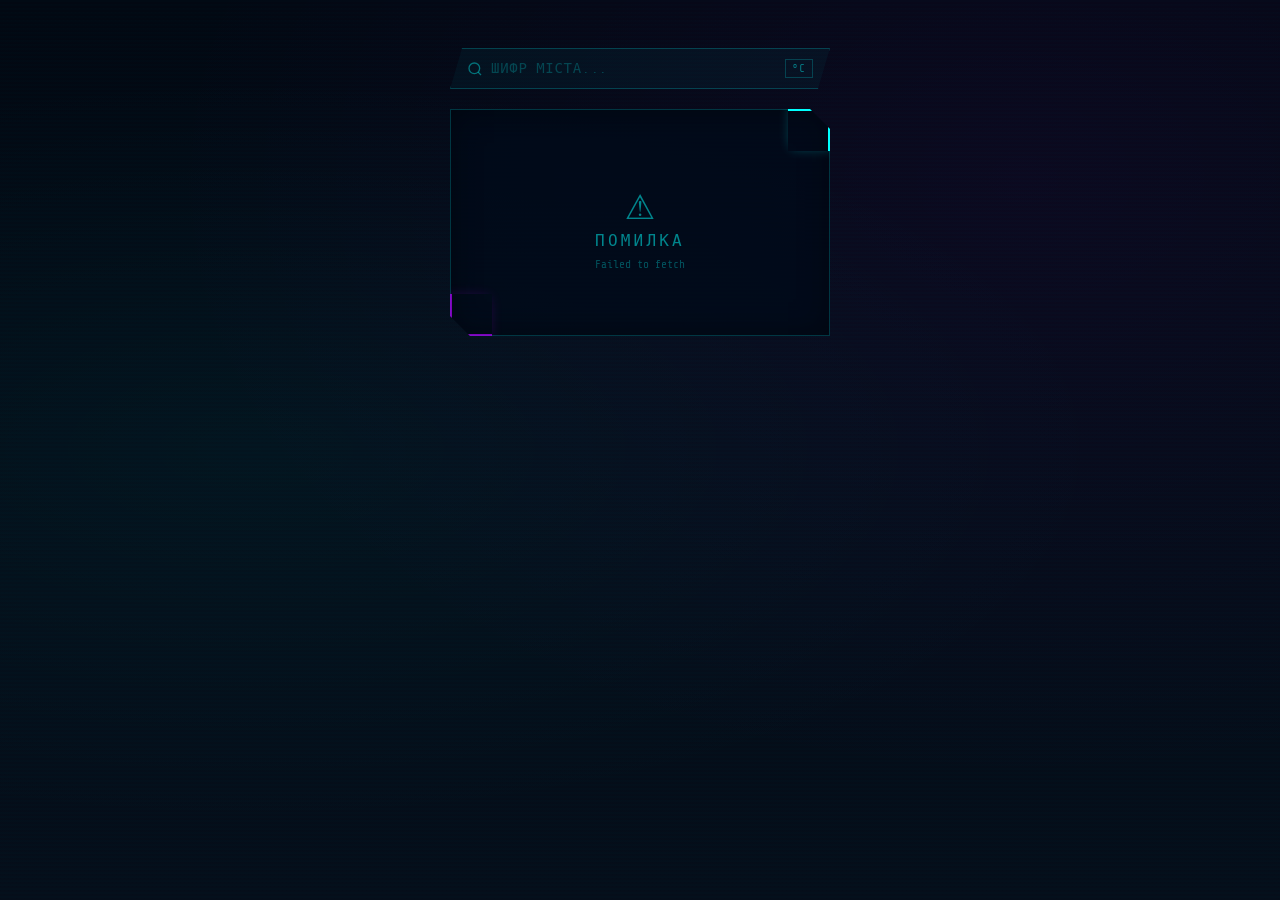
==== index.html @ b9a844d2 "Add files via upload" ====
<!DOCTYPE html>
<html lang="uk">
<head>
    <meta charset="UTF-8">
    <meta name="viewport" content="width=device-width, initial-scale=1.0">
    <title>Погода - Cyberpunk</title>
    <link href="https://fonts.googleapis.com/css2?family=Orbitron:wght@400;700;900&family=Share+Tech+Mono&family=Rajdhani:wght@300;400;600&display=swap" rel="stylesheet">
    <link rel="stylesheet" href="style.css">
</head>
<body>
    <div class="page">
        <div class="wrap">
            <!-- Пошук -->
            <div class="searchWrap">
                <div class="searchBox">
                    <span class="searchIcon">
                        <svg width="16" height="16" viewBox="0 0 24 24" fill="none" stroke="currentColor" stroke-width="2">
                            <circle cx="11" cy="11" r="8"/>
                            <path d="m21 21-4.3-4.3"/>
                        </svg>
                    </span>
                    <input 
                        type="text" 
                        id="cityInput" 
                        class="searchInput" 
                        placeholder="ШИФР МІСТА..."
                        autocomplete="off"
                    >
                    <button class="unitToggle" id="unitToggle">°C</button>
                </div>
                <div class="dropdown" id="dropdown"></div>
            </div>

            <!-- Картка погоди -->
            <div class="card" id="weatherCard">
                <div class="hero">
                    <div class="city" id="cityName">КИЇВ, UA</div>
                    <div class="temp" id="temperature">21°</div>
                    <div class="condition" id="condition">Хмарно з проясненнями</div>
                    <div class="hiLo">
                        <span class="hiLoItem">▲ <span id="highTemp">24°</span></span>
                        <span class="hiLoItem">▼ <span id="lowTemp">18°</span></span>
                    </div>
                </div>

                <hr class="divider">

                <div class="stats">
                    <div class="stat">
                        <span class="statIcon">
                            <svg width="18" height="18" viewBox="0 0 24 24" fill="none" stroke="currentColor" stroke-width="1.5">
                                <path d="M12 2v4M12 18v4M4.93 4.93l2.83 2.83M16.24 16.24l2.83 2.83M2 12h4M18 12h4M4.93 19.07l2.83-2.83M16.24 7.76l2.83-2.83"/>
                            </svg>
                        </span>
                        <span class="statLabel">Вологість</span>
                        <span class="statValue" id="humidity">65%</span>
                    </div>
                    <div class="stat">
                        <span class="statIcon">
                            <svg width="18" height="18" viewBox="0 0 24 24" fill="none" stroke="currentColor" stroke-width="1.5">
                                <path d="M12 2C8 2 4.5 4.5 4.5 9c0 3.5 3 6 7.5 9 4.5-3 7.5-5.5 7.5-9 0-4.5-3.5-7-7.5-7z"/>
                            </svg>
                        </span>
                        <span class="statLabel">Вітер</span>
                        <span class="statValue" id="windSpeed">5 м/с</span>
                    </div>
                    <div class="stat">
                        <span class="statIcon">
                            <svg width="18" height="18" viewBox="0 0 24 24" fill="none" stroke="currentColor" stroke-width="1.5">
                                <circle cx="12" cy="12" r="3"/>
                                <path d="M12 22C8 22 4 18 4 12S8 2 12 2s8 4 8 8-4 8-8 8z"/>
                            </svg>
                        </span>
                        <span class="statLabel">Видимість</span>
                        <span class="statValue" id="visibility">10 км</span>
                    </div>
                </div>

                <hr class="divider">

                <div class="weekly" id="weeklyForecast">
                    <div class="weekRow">
                        <span class="weekDay">ПН</span>
                        <span class="weekIcon">☀️</span>
                        <span class="weekTemps">
                            <span class="weekHigh">22°</span>
                            <span class="weekLow">15°</span>
                        </span>
                    </div>
                    <div class="weekRow">
                        <span class="weekDay">ВТ</span>
                        <span class="weekIcon">⛅</span>
                        <span class="weekTemps">
                            <span class="weekHigh">20°</span>
                            <span class="weekLow">14°</span>
                        </span>
                    </div>
                    <div class="weekRow">
                        <span class="weekDay">СР</span>
                        <span class="weekIcon">🌧️</span>
                        <span class="weekTemps">
                            <span class="weekHigh">18°</span>
                            <span class="weekLow">13°</span>
                        </span>
                    </div>
                </div>
            </div>
        </div>
    </div>

    <script src="script.js"></script>
</body>
</html>
---- style.css ----
/* Скидання стилів */
* {
    margin: 0;
    padding: 0;
    box-sizing: border-box;
}

body {
    font-family: 'Rajdhani', sans-serif;
}

/* Основна сторінка */
.page {
    min-height: 100vh;
    background: #020812;
    background-image:
        radial-gradient(ellipse at 20% 50%, rgba(0, 255, 255, 0.04) 0%, transparent 60%),
        radial-gradient(ellipse at 80% 20%, rgba(180, 0, 255, 0.05) 0%, transparent 60%),
        linear-gradient(180deg, #020812 0%, #050e1a 100%);
    color: #e0f7ff;
    display: flex;
    flex-direction: column;
    align-items: center;
    justify-content: flex-start;
    padding: 3rem 1rem;
    font-family: 'Rajdhani', sans-serif;
    position: relative;
}

/* Scanline overlay */
.page::before {
    content: '';
    position: fixed;
    inset: 0;
    background: repeating-linear-gradient(
        0deg,
        transparent,
        transparent 2px,
        rgba(0, 255, 255, 0.012) 2px,
        rgba(0, 255, 255, 0.012) 4px
    );
    pointer-events: none;
    z-index: 0;
}

.wrap {
    position: relative;
    z-index: 1;
    width: 100%;
    max-width: 380px;
    display: flex;
    flex-direction: column;
    gap: 1.25rem;
}

/* ── Search ── */
.searchWrap {
    position: relative;
}

.searchBox {
    display: flex;
    align-items: center;
    gap: 0.5rem;
    padding: 0.625rem 1rem;
    background: rgba(0, 255, 255, 0.04);
    border: 1px solid rgba(0, 255, 255, 0.2);
    clip-path: polygon(12px 0%, 100% 0%, calc(100% - 12px) 100%, 0% 100%);
    transition: border-color 0.2s, box-shadow 0.2s;
}

.searchBox:focus-within {
    border-color: rgba(0, 255, 255, 0.6);
    box-shadow: 0 0 16px rgba(0, 255, 255, 0.15), inset 0 0 12px rgba(0, 255, 255, 0.05);
}

.searchIcon {
    color: rgba(0, 255, 255, 0.4);
    flex-shrink: 0;
    display: flex;
}

.searchInput {
    background: transparent;
    border: none;
    outline: none;
    flex: 1;
    font-size: 0.875rem;
    color: #b0faff;
    font-family: 'Share Tech Mono', monospace;
    letter-spacing: 0.05em;
}

.searchInput::placeholder {
    color: rgba(0, 255, 255, 0.22);
}

.unitToggle {
    background: none;
    border: 1px solid rgba(0, 255, 255, 0.2);
    cursor: pointer;
    font-size: 0.7rem;
    color: rgba(0, 255, 255, 0.45);
    font-family: 'Share Tech Mono', monospace;
    padding: 2px 6px;
    letter-spacing: 0.08em;
    transition: color 0.2s, border-color 0.2s, box-shadow 0.2s;
}

.unitToggle:hover {
    color: #00ffff;
    border-color: rgba(0, 255, 255, 0.6);
    box-shadow: 0 0 8px rgba(0, 255, 255, 0.2);
}

.dropdown {
    position: absolute;
    top: calc(100% + 4px);
    left: 0;
    right: 0;
    background: #040e1a;
    border: 1px solid rgba(0, 255, 255, 0.2);
    overflow: hidden;
    z-index: 10;
    box-shadow: 0 8px 32px rgba(0, 0, 0, 0.6), 0 0 20px rgba(0, 255, 255, 0.08);
    display: none;
}

.dropdown.active {
    display: block;
}

.dropdownItem {
    display: block;
    width: 100%;
    padding: 0.625rem 1rem;
    font-size: 0.8rem;
    color: rgba(0, 255, 255, 0.55);
    background: none;
    border: none;
    cursor: pointer;
    text-align: left;
    font-family: 'Share Tech Mono', monospace;
    letter-spacing: 0.05em;
    transition: background 0.15s, color 0.15s;
}

.dropdownItem:hover {
    background: rgba(0, 255, 255, 0.07);
    color: #00ffff;
}

/* ── Card ── */
.card {
    background: rgba(0, 10, 25, 0.8);
    border: 1px solid rgba(0, 255, 255, 0.18);
    padding: 2rem;
    display: flex;
    flex-direction: column;
    gap: 1.5rem;
    position: relative;
    clip-path: polygon(0 0, calc(100% - 20px) 0, 100% 20px, 100% 100%, 20px 100%, 0 calc(100% - 20px));
    box-shadow:
        0 0 40px rgba(0, 255, 255, 0.06),
        inset 0 0 30px rgba(0, 0, 0, 0.4);
}

/* Corner accent lines */
.card::before {
    content: '';
    position: absolute;
    top: -1px;
    right: -1px;
    width: 40px;
    height: 40px;
    border-top: 2px solid #00ffff;
    border-right: 2px solid #00ffff;
    box-shadow: 4px -4px 12px rgba(0, 255, 255, 0.4);
}

.card::after {
    content: '';
    position: absolute;
    bottom: -1px;
    left: -1px;
    width: 40px;
    height: 40px;
    border-bottom: 2px solid rgba(180, 0, 255, 0.7);
    border-left: 2px solid rgba(180, 0, 255, 0.7);
    box-shadow: -4px 4px 12px rgba(180, 0, 255, 0.3);
}

/* ── Hero ── */
.city {
    font-family: 'Share Tech Mono', monospace;
    font-size: 0.7rem;
    letter-spacing: 0.25em;
    text-transform: uppercase;
    color: rgba(0, 255, 255, 0.4);
    margin-bottom: 1rem;
}

.temp {
    font-family: 'Orbitron', sans-serif;
    font-size: 5.5rem;
    font-weight: 900;
    line-height: 1;
    color: #fff;
    text-shadow:
        0 0 20px rgba(0, 255, 255, 0.8),
        0 0 60px rgba(0, 255, 255, 0.3),
        0 0 100px rgba(0, 255, 255, 0.1);
    letter-spacing: -0.02em;
}

.condition {
    font-family: 'Rajdhani', sans-serif;
    font-size: 1rem;
    font-weight: 300;
    letter-spacing: 0.3em;
    text-transform: uppercase;
    color: rgba(0, 255, 255, 0.5);
    margin-top: 0.5rem;
}

.hiLo {
    display: flex;
    align-items: center;
    gap: 1rem;
    margin-top: 0.625rem;
}

.hiLoItem {
    display: flex;
    align-items: center;
    gap: 3px;
    font-family: 'Share Tech Mono', monospace;
    font-size: 0.75rem;
    color: rgba(0, 255, 255, 0.35);
}

/* ── Divider ── */
.divider {
    border: none;
    height: 1px;
    background: linear-gradient(90deg, transparent, rgba(0, 255, 255, 0.25), transparent);
    margin: 0;
}

/* ── Stats ── */
.stats {
    display: grid;
    grid-template-columns: repeat(3, 1fr);
    gap: 0.5rem;
    text-align: center;
}

.stat {
    display: flex;
    flex-direction: column;
    align-items: center;
    gap: 0.375rem;
}

.statIcon {
    color: rgba(0, 255, 255, 0.4);
    display: flex;
}

.statLabel {
    font-family: 'Share Tech Mono', monospace;
    font-size: 0.55rem;
    text-transform: uppercase;
    letter-spacing: 0.18em;
    color: rgba(0, 255, 255, 0.25);
}

.statValue {
    font-family: 'Orbitron', sans-serif;
    font-size: 0.8rem;
    font-weight: 400;
    color: #b0faff;
    text-shadow: 0 0 10px rgba(0, 255, 255, 0.4);
}

/* ── Weekly ── */
.weekly {
    display: flex;
    flex-direction: column;
    gap: 0.375rem;
}

.weekRow {
    display: flex;
    align-items: center;
    justify-content: space-between;
    padding: 0.375rem 0.5rem;
    border: 1px solid transparent;
    transition: border-color 0.2s, background 0.2s;
}

.weekRow:hover {
    border-color: rgba(0, 255, 255, 0.12);
    background: rgba(0, 255, 255, 0.03);
}

.weekDay {
    font-family: 'Share Tech Mono', monospace;
    font-size: 0.7rem;
    letter-spacing: 0.1em;
    color: rgba(0, 255, 255, 0.35);
    width: 3rem;
}

.weekIcon {
    font-size: 1.1rem;
}

.weekTemps {
    display: flex;
    align-items: center;
    gap: 0.625rem;
    font-family: 'Orbitron', sans-serif;
    font-size: 0.7rem;
}

.weekHigh {
    color: #b0faff;
    text-shadow: 0 0 8px rgba(0, 255, 255, 0.4);
}

.weekLow {
    color: rgba(0, 255, 255, 0.25);
}

/* Адаптивність */
@media (max-width: 480px) {
    .page {
        padding: 1.5rem 0.75rem;
    }
    
    .card {
        padding: 1.5rem;
    }
    
    .temp {
        font-size: 4rem;
    }
    
    .stats {
        gap: 0.25rem;
    }
}
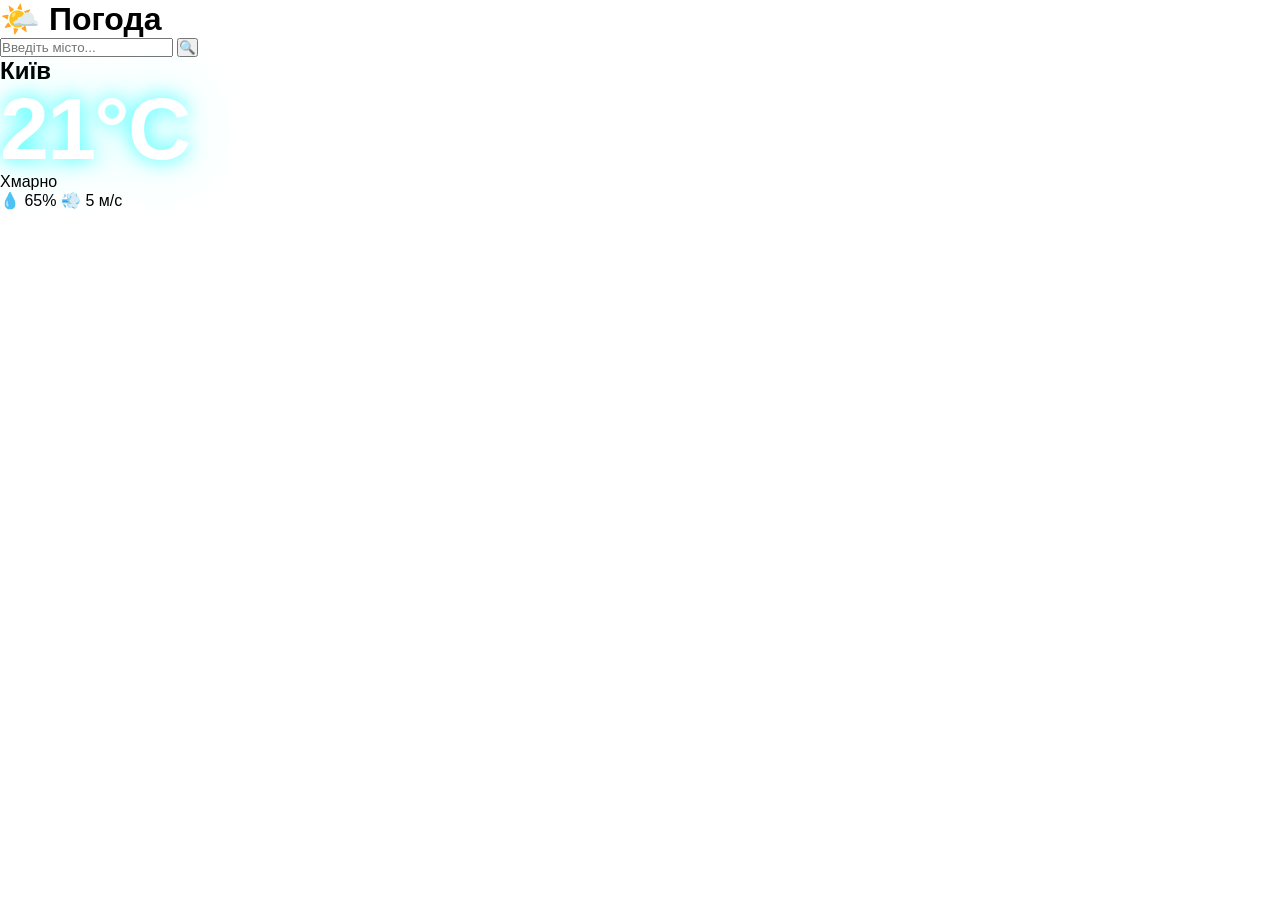
==== commit 42137be7: "Revise title and improve weather card structure Updated the title and restructured the weather card " ====
--- a/index.html
+++ b/index.html
@@ -3,111 +3,29 @@
 <head>
     <meta charset="UTF-8">
     <meta name="viewport" content="width=device-width, initial-scale=1.0">
-    <title>Погода - Cyberpunk</title>
-    <link href="https://fonts.googleapis.com/css2?family=Orbitron:wght@400;700;900&family=Share+Tech+Mono&family=Rajdhani:wght@300;400;600&display=swap" rel="stylesheet">
+    <title>🌤️ Погода</title>
     <link rel="stylesheet" href="style.css">
 </head>
 <body>
-    <div class="page">
-        <div class="wrap">
-            <!-- Пошук -->
-            <div class="searchWrap">
-                <div class="searchBox">
-                    <span class="searchIcon">
-                        <svg width="16" height="16" viewBox="0 0 24 24" fill="none" stroke="currentColor" stroke-width="2">
-                            <circle cx="11" cy="11" r="8"/>
-                            <path d="m21 21-4.3-4.3"/>
-                        </svg>
-                    </span>
-                    <input 
-                        type="text" 
-                        id="cityInput" 
-                        class="searchInput" 
-                        placeholder="ШИФР МІСТА..."
-                        autocomplete="off"
-                    >
-                    <button class="unitToggle" id="unitToggle">°C</button>
-                </div>
-                <div class="dropdown" id="dropdown"></div>
-            </div>
+    <div class="container">
+        <h1>🌤️ Погода</h1>
+        
+        <div class="search">
+            <input type="text" id="cityInput" placeholder="Введіть місто...">
+            <button onclick="getWeather()">🔍</button>
+        </div>
 
-            <!-- Картка погоди -->
-            <div class="card" id="weatherCard">
-                <div class="hero">
-                    <div class="city" id="cityName">КИЇВ, UA</div>
-                    <div class="temp" id="temperature">21°</div>
-                    <div class="condition" id="condition">Хмарно з проясненнями</div>
-                    <div class="hiLo">
-                        <span class="hiLoItem">▲ <span id="highTemp">24°</span></span>
-                        <span class="hiLoItem">▼ <span id="lowTemp">18°</span></span>
-                    </div>
-                </div>
-
-                <hr class="divider">
-
-                <div class="stats">
-                    <div class="stat">
-                        <span class="statIcon">
-                            <svg width="18" height="18" viewBox="0 0 24 24" fill="none" stroke="currentColor" stroke-width="1.5">
-                                <path d="M12 2v4M12 18v4M4.93 4.93l2.83 2.83M16.24 16.24l2.83 2.83M2 12h4M18 12h4M4.93 19.07l2.83-2.83M16.24 7.76l2.83-2.83"/>
-                            </svg>
-                        </span>
-                        <span class="statLabel">Вологість</span>
-                        <span class="statValue" id="humidity">65%</span>
-                    </div>
-                    <div class="stat">
-                        <span class="statIcon">
-                            <svg width="18" height="18" viewBox="0 0 24 24" fill="none" stroke="currentColor" stroke-width="1.5">
-                                <path d="M12 2C8 2 4.5 4.5 4.5 9c0 3.5 3 6 7.5 9 4.5-3 7.5-5.5 7.5-9 0-4.5-3.5-7-7.5-7z"/>
-                            </svg>
-                        </span>
-                        <span class="statLabel">Вітер</span>
-                        <span class="statValue" id="windSpeed">5 м/с</span>
-                    </div>
-                    <div class="stat">
-                        <span class="statIcon">
-                            <svg width="18" height="18" viewBox="0 0 24 24" fill="none" stroke="currentColor" stroke-width="1.5">
-                                <circle cx="12" cy="12" r="3"/>
-                                <path d="M12 22C8 22 4 18 4 12S8 2 12 2s8 4 8 8-4 8-8 8z"/>
-                            </svg>
-                        </span>
-                        <span class="statLabel">Видимість</span>
-                        <span class="statValue" id="visibility">10 км</span>
-                    </div>
-                </div>
-
-                <hr class="divider">
-
-                <div class="weekly" id="weeklyForecast">
-                    <div class="weekRow">
-                        <span class="weekDay">ПН</span>
-                        <span class="weekIcon">☀️</span>
-                        <span class="weekTemps">
-                            <span class="weekHigh">22°</span>
-                            <span class="weekLow">15°</span>
-                        </span>
-                    </div>
-                    <div class="weekRow">
-                        <span class="weekDay">ВТ</span>
-                        <span class="weekIcon">⛅</span>
-                        <span class="weekTemps">
-                            <span class="weekHigh">20°</span>
-                            <span class="weekLow">14°</span>
-                        </span>
-                    </div>
-                    <div class="weekRow">
-                        <span class="weekDay">СР</span>
-                        <span class="weekIcon">🌧️</span>
-                        <span class="weekTemps">
-                            <span class="weekHigh">18°</span>
-                            <span class="weekLow">13°</span>
-                        </span>
-                    </div>
-                </div>
+        <div class="weather-card" id="weatherCard">
+            <h2 id="cityName">Київ</h2>
+            <div class="temp" id="temperature">21°C</div>
+            <div class="desc" id="description">Хмарно</div>
+            <div class="details">
+                <span>💧 <span id="humidity">65%</span></span>
+                <span>💨 <span id="wind">5 м/с</span></span>
             </div>
         </div>
     </div>
 
     <script src="script.js"></script>
 </body>
-</html>+</html>
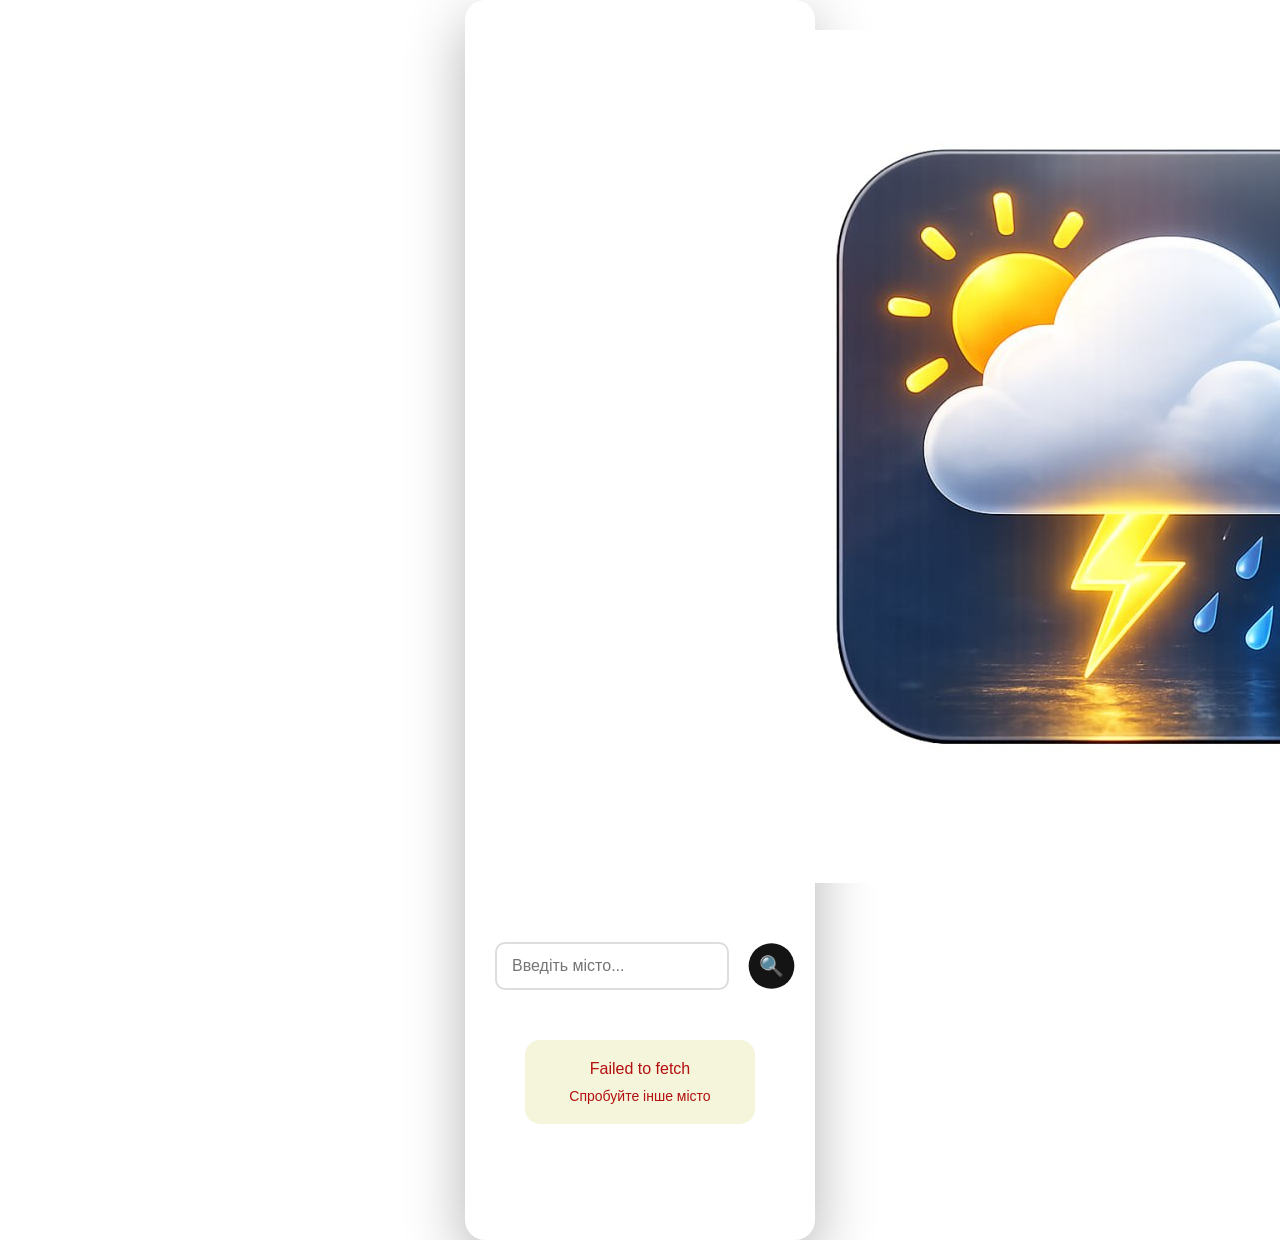
==== commit da7372e4: "Update and rename index (4).html to index.html" ====
--- a/index.html
+++ b/index.html
@@ -3,13 +3,22 @@
 <head>
     <meta charset="UTF-8">
     <meta name="viewport" content="width=device-width, initial-scale=1.0">
-    <title>🌤️ Погода</title>
+
+    <title>SkyPulse</title>
+
+
+    <link rel="icon" type="image/png" href="logo.png">
+
     <link rel="stylesheet" href="style.css">
 </head>
 <body>
     <div class="container">
-        <h1>🌤️ Погода</h1>
-        
+
+        <h1 class="logo-title">
+            <img src="logo.png" alt="SkyPulse" class="logo">
+            SkyPulse
+        </h1>
+
         <div class="search">
             <input type="text" id="cityInput" placeholder="Введіть місто...">
             <button onclick="getWeather()">🔍</button>
@@ -24,6 +33,7 @@
                 <span>💨 <span id="wind">5 м/с</span></span>
             </div>
         </div>
+
     </div>
 
     <script src="script.js"></script>
--- a/style.css
+++ b/style.css
@@ -1,4 +1,3 @@
-/* Скидання стилів */
 * {
     margin: 0;
     padding: 0;
@@ -6,348 +5,120 @@
 }
 
 body {
-    font-family: 'Rajdhani', sans-serif;
+    font-family: Arial, sans-serif;
+    background-image: url('https://media1.tenor.com/m/xCzs8tva3ksAAAAd/rain-city.gif');
+    background-repeat: no-repeat;
+    background-size: cover;
+    background-position: center;
+    background-attachment: fixed;
+    min-height: 100vh;
+    display: flex;
+    justify-content: center;
+    align-items: center;
 }
 
-/* Основна сторінка */
-.page {
-    min-height: 100vh;
-    background: #020812;
-    background-image:
-        radial-gradient(ellipse at 20% 50%, rgba(0, 255, 255, 0.04) 0%, transparent 60%),
-        radial-gradient(ellipse at 80% 20%, rgba(180, 0, 255, 0.05) 0%, transparent 60%),
-        linear-gradient(180deg, #020812 0%, #050e1a 100%);
-    color: #e0f7ff;
-    display: flex;
-    flex-direction: column;
-    align-items: center;
-    justify-content: flex-start;
-    padding: 3rem 1rem;
-    font-family: 'Rajdhani', sans-serif;
-    position: relative;
+.container {
+    background: rgba(255, 255, 255, 0);
+    padding: 30px;
+    border-radius: 20px;
+    box-shadow: 0 20px 60px rgba(0, 0, 0, 0.3);
+    width: 350px;
+    text-align: center;
 }
 
-/* Scanline overlay */
-.page::before {
-    content: '';
-    position: fixed;
-    inset: 0;
-    background: repeating-linear-gradient(
-        0deg,
-        transparent,
-        transparent 2px,
-        rgba(0, 255, 255, 0.012) 2px,
-        rgba(0, 255, 255, 0.012) 4px
-    );
-    pointer-events: none;
-    z-index: 0;
+h1 {
+    color: rgb(255, 255, 255);
+    margin-bottom: 20px;
+    font-size: 28px;
 }
 
-.wrap {
-    position: relative;
-    z-index: 1;
-    width: 100%;
-    max-width: 380px;
+.search {
     display: flex;
-    flex-direction: column;
-    gap: 1.25rem;
+    gap: 10px;
+    margin-bottom: 20px;
 }
 
-/* ── Search ── */
-.searchWrap {
-    position: relative;
+.search input {
+    flex: 1;
+    padding: 12px 15px;
+    border: 2px solid #ddd;
+    border-radius: 10px;
+    font-size: 16px;
+    outline: none;
+    transition: 0.3s;
 }
 
-.searchBox {
-    display: flex;
-    align-items: center;
-    gap: 0.5rem;
-    padding: 0.625rem 1rem;
-    background: rgba(0, 255, 255, 0.04);
-    border: 1px solid rgba(0, 255, 255, 0.2);
-    clip-path: polygon(12px 0%, 100% 0%, calc(100% - 12px) 100%, 0% 100%);
-    transition: border-color 0.2s, box-shadow 0.2s;
+.search input:focus {
+    border-color: #3d3535;
 }
 
-.searchBox:focus-within {
-    border-color: rgba(0, 255, 255, 0.6);
-    box-shadow: 0 0 16px rgba(0, 255, 255, 0.15), inset 0 0 12px rgba(0, 255, 255, 0.05);
+.search button {
+    padding: 12px 20px;
+    background: #141414;
+    color: white;
+    border: none;
+    border-radius: 10px;
+    font-size: 20px;
+    cursor: pointer;
+    transition: 0.3s;
+    clip-path: circle(40%);
 }
 
-.searchIcon {
-    color: rgba(0, 255, 255, 0.4);
-    flex-shrink: 0;
-    display: flex;
+.search button:hover {
+    background-color: #3d3535;
+    transform: scale(1.05);
+    clip-path: circle(40%);
 }
 
-.searchInput {
-    background: transparent;
-    border: none;
-    outline: none;
-    flex: 1;
-    font-size: 0.875rem;
-    color: #b0faff;
-    font-family: 'Share Tech Mono', monospace;
-    letter-spacing: 0.05em;
+.weather-card {
+    
+    padding: 30px;
+    border-radius: 15px;
+    color: white;
+    min-height: 200px;
+    background-image: url('https://media1.tenor.com/m/PhRpI1mHgpUAAAAd/wind-turbine-turbine.gif');
+    background-repeat: no-repeat;
+    background-size: cover;
+    background-position: center;
+    background-attachment: fixed;
 }
 
-.searchInput::placeholder {
-    color: rgba(0, 255, 255, 0.22);
-}
-
-.unitToggle {
-    background: none;
-    border: 1px solid rgba(0, 255, 255, 0.2);
-    cursor: pointer;
-    font-size: 0.7rem;
-    color: rgba(0, 255, 255, 0.45);
-    font-family: 'Share Tech Mono', monospace;
-    padding: 2px 6px;
-    letter-spacing: 0.08em;
-    transition: color 0.2s, border-color 0.2s, box-shadow 0.2s;
-}
-
-.unitToggle:hover {
-    color: #00ffff;
-    border-color: rgba(0, 255, 255, 0.6);
-    box-shadow: 0 0 8px rgba(0, 255, 255, 0.2);
-}
-
-.dropdown {
-    position: absolute;
-    top: calc(100% + 4px);
-    left: 0;
-    right: 0;
-    background: #040e1a;
-    border: 1px solid rgba(0, 255, 255, 0.2);
-    overflow: hidden;
-    z-index: 10;
-    box-shadow: 0 8px 32px rgba(0, 0, 0, 0.6), 0 0 20px rgba(0, 255, 255, 0.08);
-    display: none;
-}
-
-.dropdown.active {
-    display: block;
-}
-
-.dropdownItem {
-    display: block;
-    width: 100%;
-    padding: 0.625rem 1rem;
-    font-size: 0.8rem;
-    color: rgba(0, 255, 255, 0.55);
-    background: none;
-    border: none;
-    cursor: pointer;
-    text-align: left;
-    font-family: 'Share Tech Mono', monospace;
-    letter-spacing: 0.05em;
-    transition: background 0.15s, color 0.15s;
-}
-
-.dropdownItem:hover {
-    background: rgba(0, 255, 255, 0.07);
-    color: #00ffff;
-}
-
-/* ── Card ── */
-.card {
-    background: rgba(0, 10, 25, 0.8);
-    border: 1px solid rgba(0, 255, 255, 0.18);
-    padding: 2rem;
-    display: flex;
-    flex-direction: column;
-    gap: 1.5rem;
-    position: relative;
-    clip-path: polygon(0 0, calc(100% - 20px) 0, 100% 20px, 100% 100%, 20px 100%, 0 calc(100% - 20px));
-    box-shadow:
-        0 0 40px rgba(0, 255, 255, 0.06),
-        inset 0 0 30px rgba(0, 0, 0, 0.4);
-}
-
-/* Corner accent lines */
-.card::before {
-    content: '';
-    position: absolute;
-    top: -1px;
-    right: -1px;
-    width: 40px;
-    height: 40px;
-    border-top: 2px solid #00ffff;
-    border-right: 2px solid #00ffff;
-    box-shadow: 4px -4px 12px rgba(0, 255, 255, 0.4);
-}
-
-.card::after {
-    content: '';
-    position: absolute;
-    bottom: -1px;
-    left: -1px;
-    width: 40px;
-    height: 40px;
-    border-bottom: 2px solid rgba(180, 0, 255, 0.7);
-    border-left: 2px solid rgba(180, 0, 255, 0.7);
-    box-shadow: -4px 4px 12px rgba(180, 0, 255, 0.3);
-}
-
-/* ── Hero ── */
-.city {
-    font-family: 'Share Tech Mono', monospace;
-    font-size: 0.7rem;
-    letter-spacing: 0.25em;
-    text-transform: uppercase;
-    color: rgba(0, 255, 255, 0.4);
-    margin-bottom: 1rem;
+.weather-card h2 {
+    font-size: 24px;
+    margin-bottom: 10px;
 }
 
 .temp {
-    font-family: 'Orbitron', sans-serif;
-    font-size: 5.5rem;
-    font-weight: 900;
-    line-height: 1;
-    color: #fff;
-    text-shadow:
-        0 0 20px rgba(0, 255, 255, 0.8),
-        0 0 60px rgba(0, 255, 255, 0.3),
-        0 0 100px rgba(0, 255, 255, 0.1);
-    letter-spacing: -0.02em;
+    font-size: 48px;
+    font-weight: bold;
+    margin: 10px 0;
 }
 
-.condition {
-    font-family: 'Rajdhani', sans-serif;
-    font-size: 1rem;
-    font-weight: 300;
-    letter-spacing: 0.3em;
-    text-transform: uppercase;
-    color: rgba(0, 255, 255, 0.5);
-    margin-top: 0.5rem;
+.desc {
+    font-size: 18px;
+    margin-bottom: 15px;
+    opacity: 0.9;
 }
 
-.hiLo {
+.details {
+    display: flex;
+    justify-content: center;
+    gap: 30px;
+    font-size: 16px;
+}
+
+.details span {
     display: flex;
     align-items: center;
-    gap: 1rem;
-    margin-top: 0.625rem;
+    gap: 5px;
 }
 
-.hiLoItem {
-    display: flex;
-    align-items: center;
-    gap: 3px;
-    font-family: 'Share Tech Mono', monospace;
-    font-size: 0.75rem;
-    color: rgba(0, 255, 255, 0.35);
+.error {
+    color: #b30f0f;
+    font-size: 16px;
+    padding: 20px;
+    background-color: beige;
+    border: 2px crimson;
+    border-radius: 15px;
+
 }
-
-/* ── Divider ── */
-.divider {
-    border: none;
-    height: 1px;
-    background: linear-gradient(90deg, transparent, rgba(0, 255, 255, 0.25), transparent);
-    margin: 0;
-}
-
-/* ── Stats ── */
-.stats {
-    display: grid;
-    grid-template-columns: repeat(3, 1fr);
-    gap: 0.5rem;
-    text-align: center;
-}
-
-.stat {
-    display: flex;
-    flex-direction: column;
-    align-items: center;
-    gap: 0.375rem;
-}
-
-.statIcon {
-    color: rgba(0, 255, 255, 0.4);
-    display: flex;
-}
-
-.statLabel {
-    font-family: 'Share Tech Mono', monospace;
-    font-size: 0.55rem;
-    text-transform: uppercase;
-    letter-spacing: 0.18em;
-    color: rgba(0, 255, 255, 0.25);
-}
-
-.statValue {
-    font-family: 'Orbitron', sans-serif;
-    font-size: 0.8rem;
-    font-weight: 400;
-    color: #b0faff;
-    text-shadow: 0 0 10px rgba(0, 255, 255, 0.4);
-}
-
-/* ── Weekly ── */
-.weekly {
-    display: flex;
-    flex-direction: column;
-    gap: 0.375rem;
-}
-
-.weekRow {
-    display: flex;
-    align-items: center;
-    justify-content: space-between;
-    padding: 0.375rem 0.5rem;
-    border: 1px solid transparent;
-    transition: border-color 0.2s, background 0.2s;
-}
-
-.weekRow:hover {
-    border-color: rgba(0, 255, 255, 0.12);
-    background: rgba(0, 255, 255, 0.03);
-}
-
-.weekDay {
-    font-family: 'Share Tech Mono', monospace;
-    font-size: 0.7rem;
-    letter-spacing: 0.1em;
-    color: rgba(0, 255, 255, 0.35);
-    width: 3rem;
-}
-
-.weekIcon {
-    font-size: 1.1rem;
-}
-
-.weekTemps {
-    display: flex;
-    align-items: center;
-    gap: 0.625rem;
-    font-family: 'Orbitron', sans-serif;
-    font-size: 0.7rem;
-}
-
-.weekHigh {
-    color: #b0faff;
-    text-shadow: 0 0 8px rgba(0, 255, 255, 0.4);
-}
-
-.weekLow {
-    color: rgba(0, 255, 255, 0.25);
-}
-
-/* Адаптивність */
-@media (max-width: 480px) {
-    .page {
-        padding: 1.5rem 0.75rem;
-    }
-    
-    .card {
-        padding: 1.5rem;
-    }
-    
-    .temp {
-        font-size: 4rem;
-    }
-    
-    .stats {
-        gap: 0.25rem;
-    }
-}
